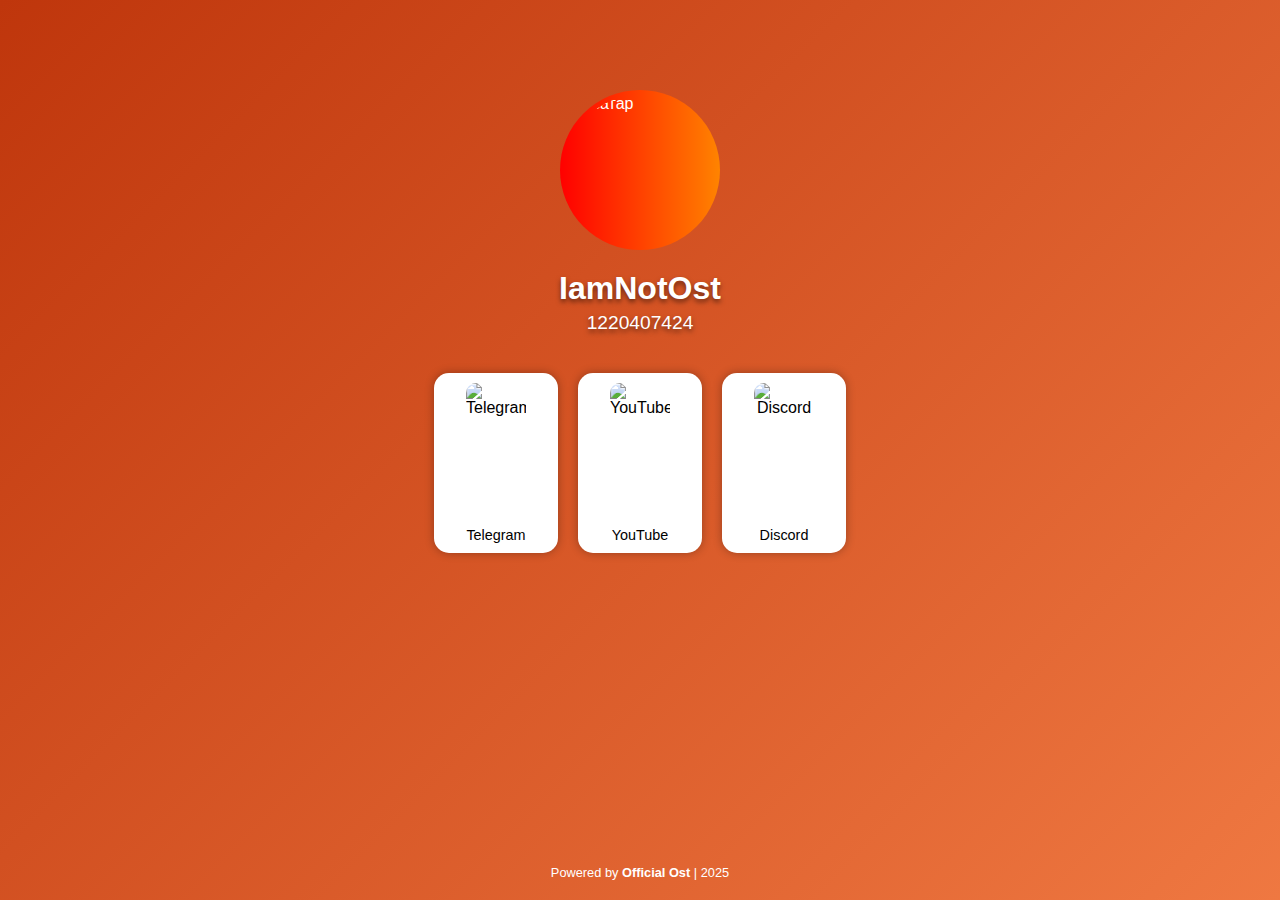
==== site.html @ 85c07fdb "Create site.html" ====
<!DOCTYPE html>
<html lang="ru">
<head>
    <meta charset="UTF-8">
    <meta name="viewport" content="width=device-width, initial-scale=1.0">
    <title>IsmNotOst</title>
    <link rel="stylesheet" href="style.css">
</head>
<body>

    <div class="container">
        <div class="avatar-container">
            <img src="pic/avatar.png" alt="Аватар" class="avatar">
        </div>

        <h1 class="nickname">IamNotOst</h1>
        <p class="id">1220407424</p>

        <div class="cards-container">
            <a href="https://t.me/BlockmanGoOst" class="card" target="_blank">
                <img src="pic/telegram.png" alt="Telegram" class="card-image">
                <p class="card-text">Telegram</p>
            </a>

            <a href="https://youtube.com/IamNotOst" class="card" target="_blank">
                <img src="pic/youtube.png" alt="YouTube" class="card-image">
                <p class="card-text">YouTube</p>
            </a>

            <a href="soon" class="card" target="_blank">
                <img src="pic/discord.png" alt="Discord" class="card-image">
                <p class="card-text">Discord</p>
            </a>
        </div>

    </div>

    <footer>
        <p>Powered by <b>Official Ost</b> | 2025</p>
    </footer>

</body>
              </html>
---- style.css ----
body {
    margin: 0;
    font-family: sans-serif;
    background: linear-gradient(-45deg, #8e2de2, #4a00e0, #ff8e53, #bf360c);
    background-size: 400% 400%;
    animation: gradient 15s ease infinite;
    height: 100vh;
    display: flex;
    flex-direction: column;
    justify-content: space-between;
    align-items: center;
    color: white;
    overflow: hidden;
}

@keyframes gradient {
    0% {
        background-position: 0% 50%;
    }
    50% {
        background-position: 100% 50%;
    }
    100% {
        background-position: 0% 50%;
    }
}

.container {
    display: flex;
    flex-direction: column;
    align-items: center;
    margin-top: 10vh;
}

.avatar-container {
    border-radius: 50%;
    padding: 5px;
    background: linear-gradient(to right, #ff0000, #ff7300, #fffb00, #48ff00, #00ffd5, #002bff, #7a00ff, #ff00c8, #ff0000, #ff0000);
    background-size: 800% 100%;
    animation: border-gradient 20s linear infinite;
    transition: all 0.3s ease;
}

@keyframes border-gradient {
    0% {
        background-position: 0% 0%;
    }
    100% {
        background-position: 400% 0%;
    }
}

.avatar {
    width: 150px;
    height: 150px;
    border-radius: 50%;
    object-fit: cover;
    display: block;
    transition: all 0.3s ease;
}

.avatar-container:hover {
    transform: scale(1.1);
    box-shadow: 0 0 15px rgba(255, 255, 255, 0.8);
}

.nickname {
    font-size: 2em;
    margin-top: 20px;
    margin-bottom: 5px;
    text-shadow: 0 3px 5px rgba(0, 0, 0, 0.5);
}

.id {
    font-size: 1.2em;
    margin-top: 0;
    text-shadow: 0 3px 5px rgba(0, 0, 0, 0.5);
}

.cards-container {
    display: flex;  /* Use flexbox for horizontal layout */
    justify-content: center; /* Space items evenly */
    margin-top: 20px;
    width: 90%; /* Adjust as needed */
    max-width: 900px; /* Maximum width for the cards */
}

.card {
    background-color: white;
    border-radius: 15px;
    box-shadow: 0 0 10px rgba(0, 0, 0, 0.3); /* Black glow */
    margin: 0 10px;  /* Space cards horizontally */
    padding: 10px;
    width: 120px;  /* Reduced width */
    height: 160px; /* Reduced height */
    text-align: center;
    text-decoration: none;
    color: black;
    display: flex;       /* Use flexbox for vertical alignment within the card */
    flex-direction: column; /* Stack image and text vertically */
    align-items: center;  /* Center items horizontally */
    transition: transform 0.2s ease-in-out;
}

.card:hover {
    transform: scale(1.05); /* Scale up slightly on hover */
}

.card-image {
    width: 60px; /* Reduced image size */
    height: 60px; /* Reduced image size */
    border-radius: 10px;
    object-fit: cover;
    margin-bottom: 8px; /* Reduced margin */
}

.card-text {
    font-size: 0.9em; /* Reduced font size */
    margin: auto 0 0; /* Push text to the bottom */
}

footer {
    text-align: center;
    padding: 20px;
    font-size: 0.8em;
    color: white;
    width: 100%;
    box-sizing: border-box;
}

footer p {
    margin: 0;
}
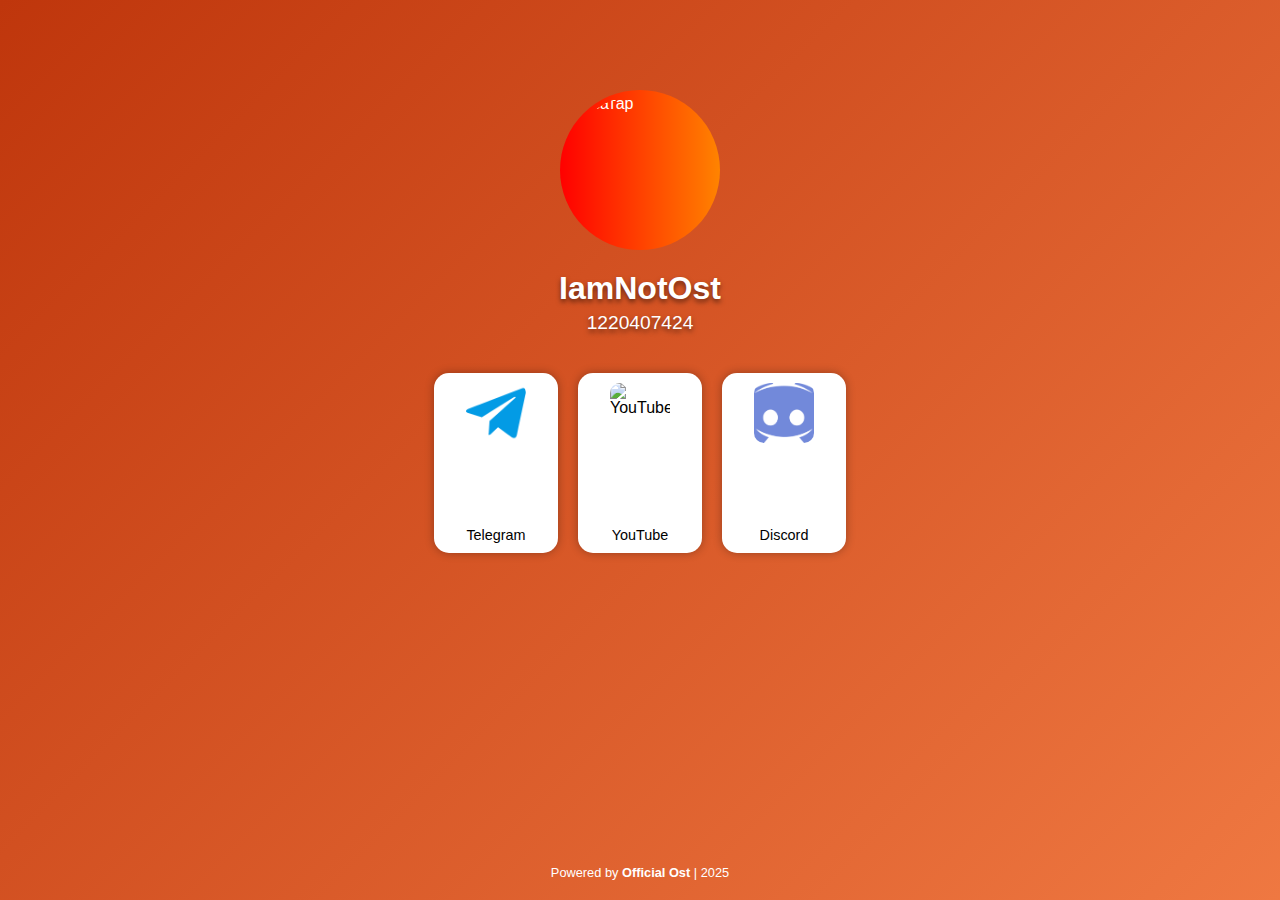
==== commit 5cbb1922: "Update site.html" ====
--- a/site.html
+++ b/site.html
@@ -27,7 +27,7 @@
                 <p class="card-text">YouTube</p>
             </a>
 
-            <a href="soon" class="card" target="_blank">
+            <a href="https://t.me/BlockmanGoOst" class="card" target="_blank">
                 <img src="pic/discord.png" alt="Discord" class="card-image">
                 <p class="card-text">Discord</p>
             </a>
